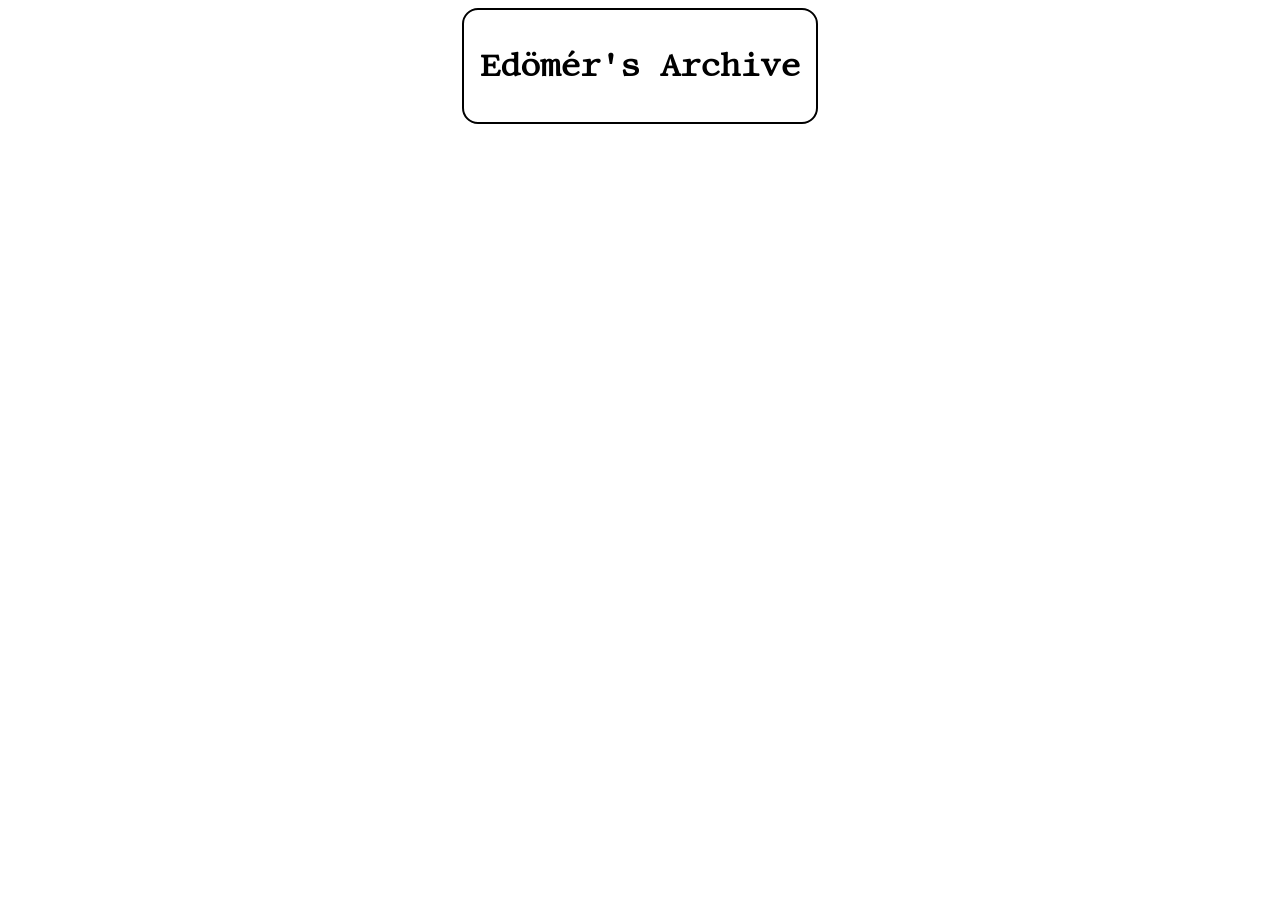
==== webpage/index.html @ afa84e31 "few things" ====
<!DOCTYPE html>
<html lang="en">
<head>
    <meta charset="UTF-8">
    <meta name="viewport" content="width=device-width, initial-scale=1.0">
    <link rel="stylesheet" href="style.css">
    <title>~ Edömér's Archive</title>
</head>
<body class="centered">
    <header>
        <div class="container centered">
            <h1>Edömér's Archive</h1>
            
        </div>
    </header>
    
</body>
</html>
---- webpage/style.css ----
/* Betűtípus definiálása és importálása */
@font-face {
    font-family: 'LibertinusMono';
    src: url('fonts/LibertinusMono-Regular.ttf');
}
@font-face {
    font-family: 'RobotoMono';
    src: url('fonts/RobotoMono-Regular.ttf');
}

body {
    font-family: 'RobotoMono', monospace;   
}

h1 {
    font-family: LibertinusMono;
}

.centered {
    display: flex;
    justify-content: center;
    align-items: center;
}

div.container {
    /* Center contents */

    
    padding: 1em;
    

    border: 2px solid black;
    border-radius: 1em;


}
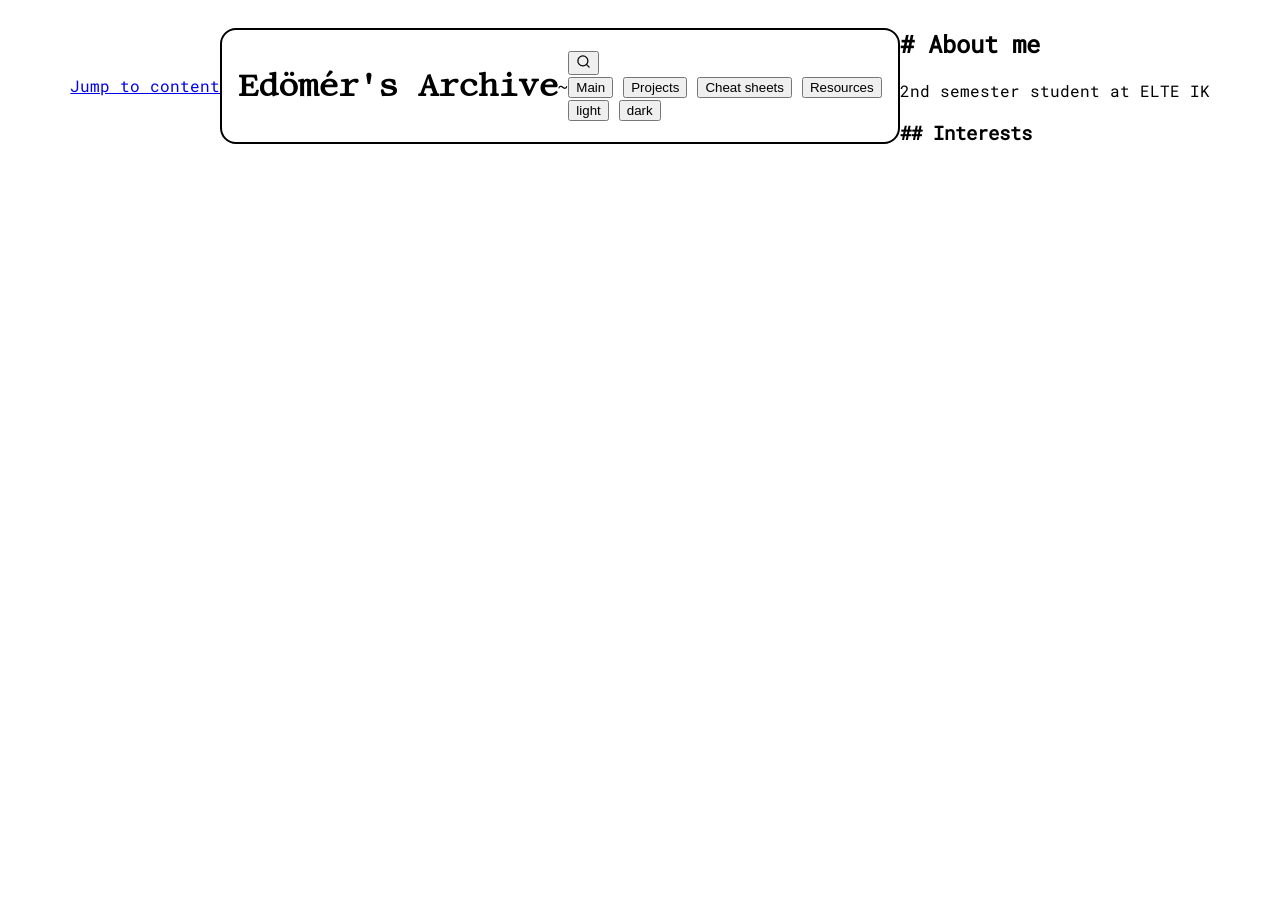
==== commit c9328703: "layout looks good, but needs rework to work with resizing and all browsers" ====
--- a/webpage/index.html
+++ b/webpage/index.html
@@ -7,12 +7,56 @@
     <title>~ Edömér's Archive</title>
 </head>
 <body class="centered">
+
+
+    <a id="jump-to-content" href="#content">Jump to content</a>
+
+
     <header>
         <div class="container centered">
             <h1>Edömér's Archive</h1>
-            
+            <p id="path">~</p>
+            <div class="centered-vertically">
+                <button id="search-button" class="centered-vertically">
+                    
+                    <span></span>
+                    <span></span>
+                    <!-- Search icon -->
+                    <svg width="15" height="15" viewBox="0 0 24 24" fill="none" stroke="currentColor" stroke-width="2" stroke-linecap="round" stroke-linejoin="round" data-darkreader-inline-stroke="" style="--darkreader-inline-stroke: currentColor;"><circle cx="11" cy="11" r="8"></circle><line x1="21" y1="21" x2="16.65" y2="16.65"></line></svg>
+                    
+                    
+                </button>
+
+                <nav class="button-choice centered-vertically">
+                    <button class="active">Main</button>
+                    <button>Projects</button>
+                    <button>Cheat sheets</button>
+                    <button>Resources</button>
+                </nav>
+
+                <div id="theme-mode-selector" class="button-choice centered-vertically">
+                    <button class="active">light</button>
+                    <button>dark</button>
+                </div>
+
+            </div>
         </div>
     </header>
-    
+    <br>
+    <article class="container" id="content">
+        <section>
+            <h2># About me</h1>
+            <p>2nd semester student at ELTE IK</p>
+
+            <h3>## Interests</h3>
+            
+        </section>
+
+        <section>
+            
+        </section>
+    </article>
+
+
 </body>
 </html>
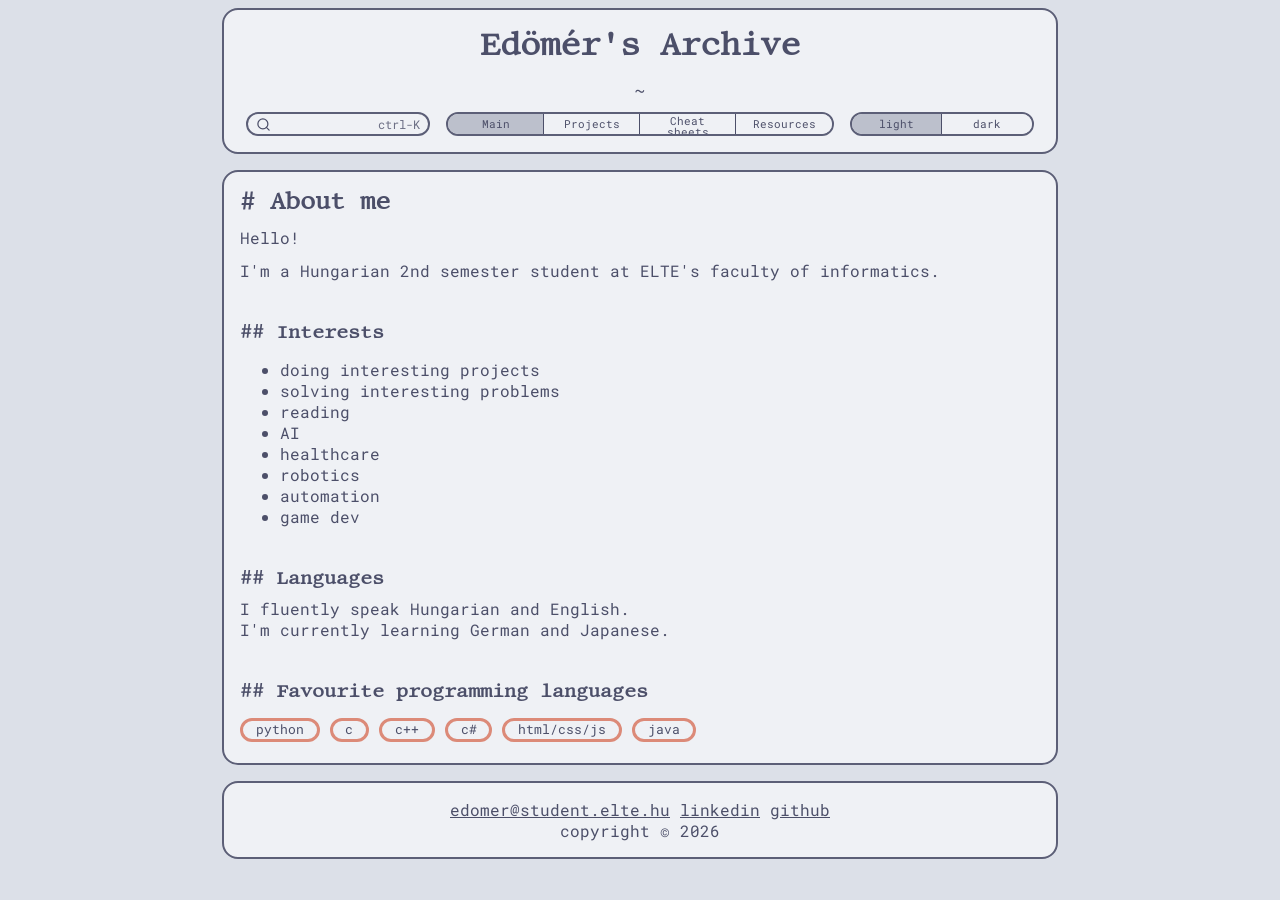
==== commit b61ffb24: "oh well i should have committed changes one at a time since that is proper and would look better on " ====
--- a/webpage/index.html
+++ b/webpage/index.html
@@ -1,62 +1,114 @@
 <!DOCTYPE html>
 <html lang="en">
+    
 <head>
-    <meta charset="UTF-8">
-    <meta name="viewport" content="width=device-width, initial-scale=1.0">
-    <link rel="stylesheet" href="style.css">
-    <title>~ Edömér's Archive</title>
+    <meta charset="UTF-8" />
+    <meta name="viewport" content="width=device-width, initial-scale=1.0" />
+    <link rel="stylesheet" href="css/style.css" />
+    <title>~/ Edömér's Archive</title>
+    <link rel="icon" type="image/x-icon" href="media/favicon.ico" />
 </head>
+
 <body class="centered">
 
-
+    <!-- Jump to content -->
     <a id="jump-to-content" href="#content">Jump to content</a>
 
+    <!-- Search -->
+    <dialog id="search-modal">
+        <input type="text" id="search-input" placeholder="Search the archive..." autocomplete="off" />
+        <ul id="search-results"></ul>
+    </dialog>
 
-    <header>
-        <div class="container centered">
-            <h1>Edömér's Archive</h1>
-            <p id="path">~</p>
-            <div class="centered-vertically">
-                <button id="search-button" class="centered-vertically">
-                    
-                    <span></span>
-                    <span></span>
-                    <!-- Search icon -->
-                    <svg width="15" height="15" viewBox="0 0 24 24" fill="none" stroke="currentColor" stroke-width="2" stroke-linecap="round" stroke-linejoin="round" data-darkreader-inline-stroke="" style="--darkreader-inline-stroke: currentColor;"><circle cx="11" cy="11" r="8"></circle><line x1="21" y1="21" x2="16.65" y2="16.65"></line></svg>
-                    
-                    
-                </button>
+    <!-- Floating back to top button -->
+    <button id="back-to-top" onclick="window.location.href='#'">Back to top</button>
 
-                <nav class="button-choice centered-vertically">
-                    <button class="active">Main</button>
-                    <button>Projects</button>
-                    <button>Cheat sheets</button>
-                    <button>Resources</button>
-                </nav>
+    <!-- Header -->
+    <header class="container centered">
+        <h1>Edömér's Archive</h1>
+        <p id="path">~</p>
+        <div id="navbar">
+            <button id="search-button" class="centered-vertically" onclick="openSearch()">
+                
+                <!-- Search icon -->
+                <svg width="15" height="15" viewBox="0 0 24 24" fill="none" stroke="currentColor" stroke-width="2" 
+                    stroke-linecap="round" stroke-linejoin="round" data-darkreader-inline-stroke="" 
+                    style="--darkreader-inline-stroke: currentColor;"><circle cx="11" cy="11" r="8"></circle>
+                    <line x1="21" y1="21" x2="16.65" y2="16.65"></line>
+                </svg>
 
-                <div id="theme-mode-selector" class="button-choice centered-vertically">
-                    <button class="active">light</button>
-                    <button>dark</button>
-                </div>
-
+                <span id="search-shortcut-text"></span>
+                
+            </button>
+    
+            <nav id="pages" class="button-choice centered-vertically">
+                <button class="active">Main</button>
+                <button onclick="window.location.href='projects.html'">Projects</button>
+                <button onclick="window.location.href='cheat-sheets.html'">Cheat sheets</button>
+                <button onclick="window.location.href='resources.html'">Resources</button>
+            </nav>
+    
+            <div id="theme-mode-selector" class="button-choice centered-vertically">
+                <button id="light-mode-button" class="active" onclick="switchToLightMode()">light</button>
+                <button id="dark-mode-button" onclick="switchToDarkMode()">dark</button>
             </div>
+    
         </div>
     </header>
-    <br>
+
+    <!-- Main content -->
     <article class="container" id="content">
-        <section>
-            <h2># About me</h1>
-            <p>2nd semester student at ELTE IK</p>
-
-            <h3>## Interests</h3>
-            
+        <section id="about-me">
+            <h2># About me</h2>
+            <p>Hello!</p>
+            <p>I'm a Hungarian 2nd semester student at ELTE's faculty of informatics.</p>
         </section>
 
-        <section>
-            
+        <section id="interests">
+            <h3>## Interests</h3>
+            <ul>
+                <li>doing interesting projects</li>
+                <li>solving interesting problems</li>
+                <li>reading</li>
+                <li>AI</li>
+                <li>healthcare</li>
+                <li>robotics</li>
+                <li>automation</li>
+                <li>game dev</li>
+            </ul>
+        </section>
+
+        <section id="spoken-languages">
+            <h3>## Languages</h3>
+            <p>I fluently speak Hungarian and English.<br>
+            I'm currently learning German and Japanese.</p>
+        </section>
+
+        <section id="programming-languages">
+            <h3>## Favourite programming languages</h3>
+            <span class="highlight">python</span>
+            <span class="highlight">c</span>
+            <span class="highlight">c++</span>
+            <span class="highlight">c#</span>
+            <span class="highlight">html/css/js</span>
+            <span class="highlight">java</span>
         </section>
     </article>
 
+    <!-- Footer -->
+    <footer class="container centered">
+        <span>
+            <a href="mailto:edomer@student.elte.hu" target="_blank">edomer@student.elte.hu</a>
+            <a href="https://www.linkedin.com/in/ed%C3%B6m%C3%A9r-nagy-3304b33b5/" target="_blank">linkedin</a>
+            <a href="https://github.com/edxmer" target="_blank">github</a>
+        </span>
+        <span>copyright © <span id="current-year"></span></span>
+    </footer>
 
+    <!--Scripts-->
+    <script src="js/theme.js"></script>
+    <script src="js/dynamically-updated-fields.js"></script>
+    <script src="js/search.js"></script>
+    <script src="js/back-to-top.js"></script>
 </body>
 </html>
--- a/webpage/css/style.css
+++ b/webpage/css/style.css
@@ -0,0 +1,12 @@
+/* Imports and declarations */
+@import url("color-styles.css"); /* Color variable declarations */
+@import url("fonts.css"); /* Font imports and definitions */
+
+/* Style settings */
+@import url("basic-settings.css"); /* Basic style settings */
+@import url("button-choice.css"); /* .button-choice */
+@import url("search.css"); /* search style settings */
+@import url("responsivity.css"); /* make the page responsive */
+@import url("print.css"); /* the print layout */
+@import url("back-to-top.css"); /* the back to top button */
+@import url("forms.css"); /* forms */
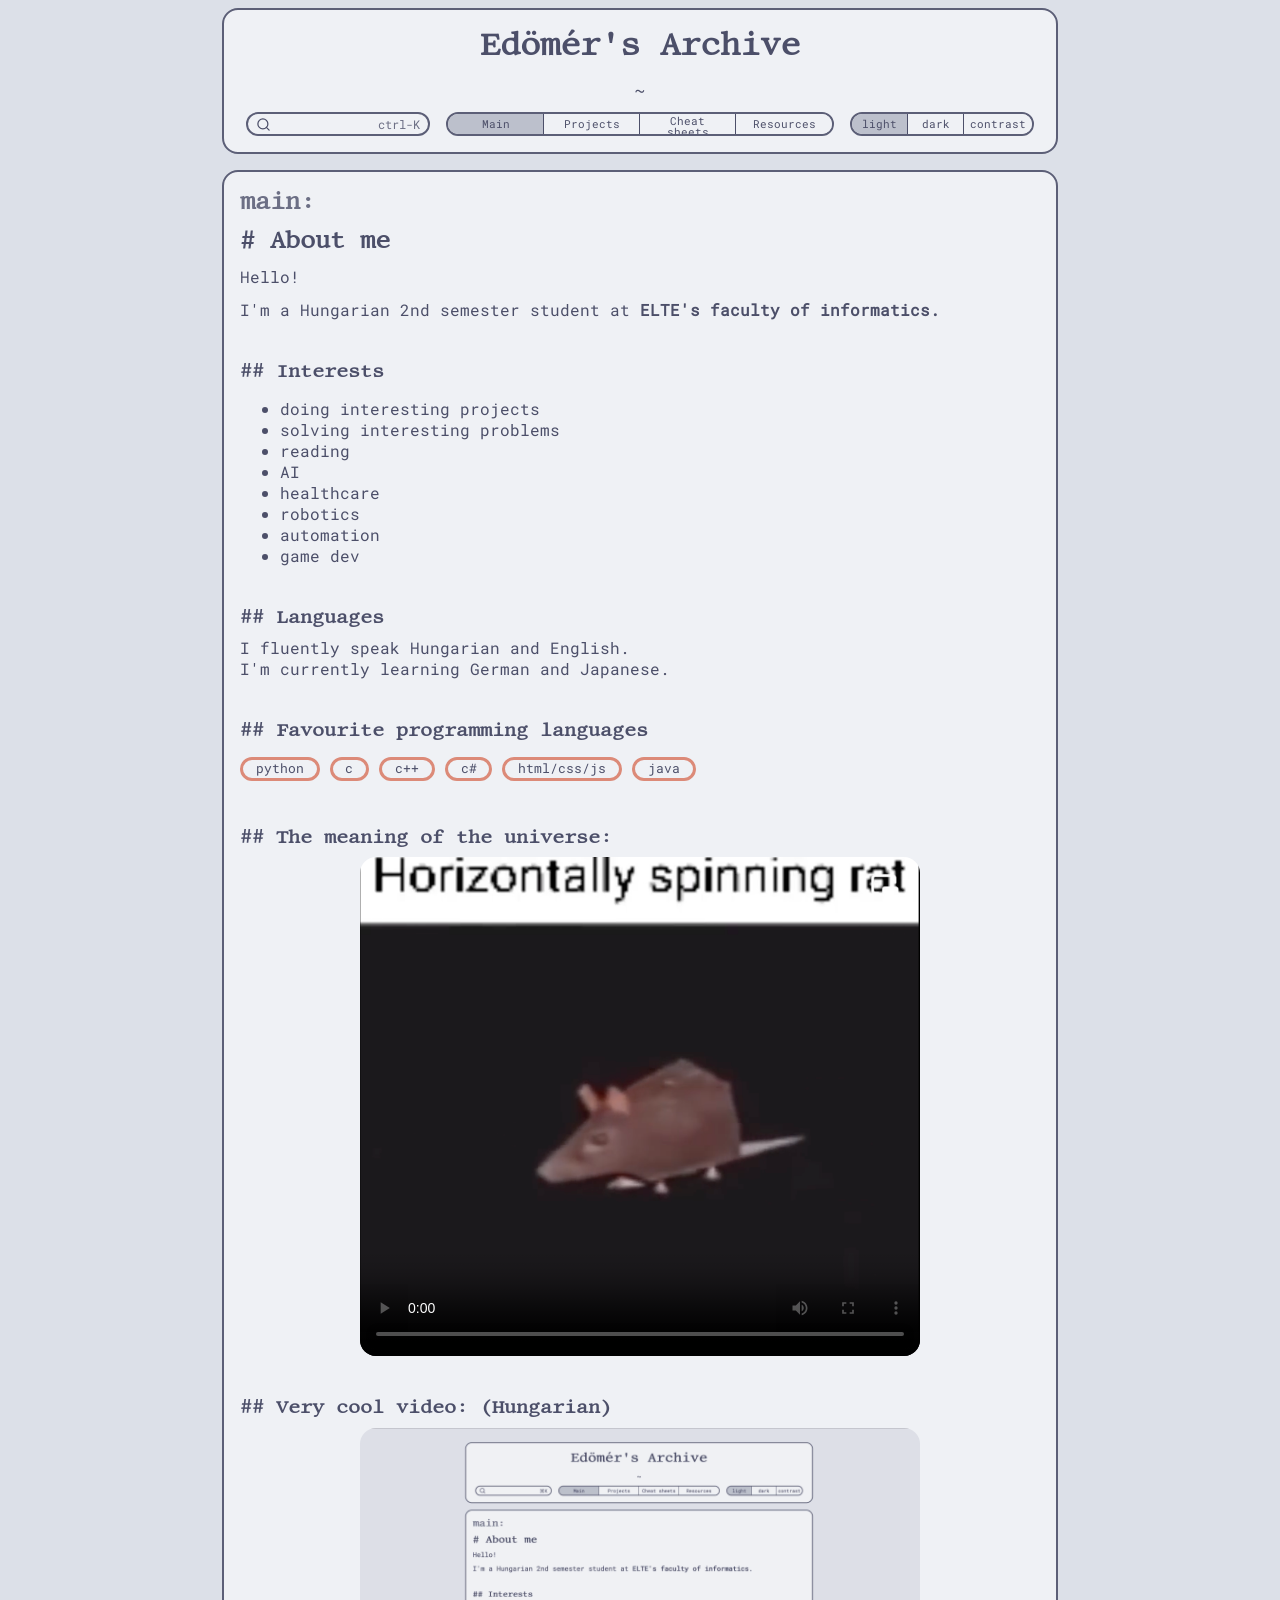
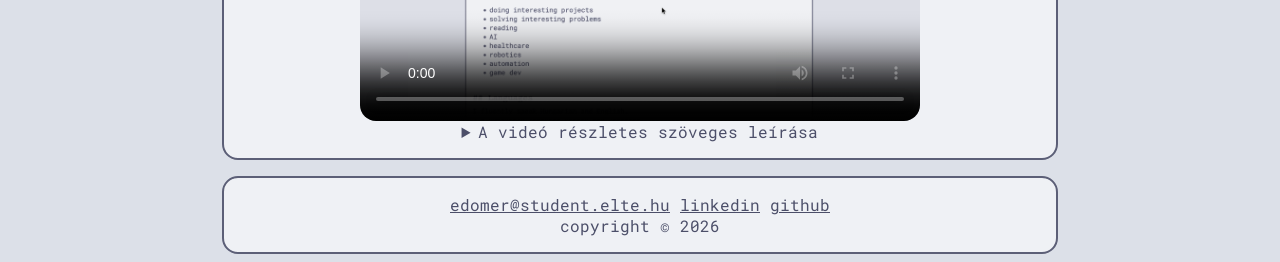
==== commit 3caba448: "ready to turn it in" ====
--- a/webpage/index.html
+++ b/webpage/index.html
@@ -2,11 +2,11 @@
 <html lang="en">
     
 <head>
-    <meta charset="UTF-8" />
-    <meta name="viewport" content="width=device-width, initial-scale=1.0" />
-    <link rel="stylesheet" href="css/style.css" />
+    <meta charset="UTF-8">
+    <meta name="viewport" content="width=device-width, initial-scale=1.0">
+    <link rel="stylesheet" href="css/style.css">
     <title>~/ Edömér's Archive</title>
-    <link rel="icon" type="image/x-icon" href="media/favicon.ico" />
+    <link rel="icon" type="image/x-icon" href="media/favicon.ico">
 </head>
 
 <body class="centered">
@@ -16,7 +16,7 @@
 
     <!-- Search -->
     <dialog id="search-modal">
-        <input type="text" id="search-input" placeholder="Search the archive..." autocomplete="off" />
+        <input type="text" id="search-input" placeholder="Search the archive..." autocomplete="off">
         <ul id="search-results"></ul>
     </dialog>
 
@@ -51,6 +51,7 @@
             <div id="theme-mode-selector" class="button-choice centered-vertically">
                 <button id="light-mode-button" class="active" onclick="switchToLightMode()">light</button>
                 <button id="dark-mode-button" onclick="switchToDarkMode()">dark</button>
+                <button id="high-contrast-mode-button" onclick="switchToHighContrastMode()">contrast</button>
             </div>
     
         </div>
@@ -58,10 +59,11 @@
 
     <!-- Main content -->
     <article class="container" id="content">
+        <h2 class="article-h">main:</h2>
         <section id="about-me">
             <h2># About me</h2>
             <p>Hello!</p>
-            <p>I'm a Hungarian 2nd semester student at ELTE's faculty of informatics.</p>
+            <p>I'm a Hungarian 2nd semester student at <strong>ELTE's faculty of informatics.</strong></p>
         </section>
 
         <section id="interests">
@@ -93,6 +95,79 @@
             <span class="highlight">html/css/js</span>
             <span class="highlight">java</span>
         </section>
+
+        <section>
+            <h3>## The meaning of the universe:</h3>
+            <div class="centered">
+                <video src="media/horizontal-spinning-rat.mp4" controls poster="media/horizontal-spinning-rat-thumbnail.png">
+                    Your browser does not support the video tag.
+                </video>
+            </div>
+        </section>
+        
+        <section>
+            <h3>## Very cool video: (Hungarian)</h3>
+            <div class="centered" lang="hu">
+                <video src="media/video2.mov" controls poster="media/video2-thumbnail.png">
+                    <span lang="en">Your browser does not support the video tag.</span>
+                </video>
+
+                <details>
+                  <summary>A videó részletes szöveges leírása</summary>
+                  <div class="video-transcription">
+                    <p>
+                        <strong>Általános leírás:</strong> 
+                        A videó egy képernyőfelvétel, amelyen ez a weboldal bemutatása látható. 
+                        A videó teljes hossza 42 másodperc, a narrátor a felvétel alatt folyamatosan beszél, 
+                        a háttér pedig a weboldalon való aktív navigáció miatt változó.
+                    </p>
+                    
+                    <p><strong>Időrendi események és elhangzott szöveg:</strong></p>
+                    <ul>
+                      <li>
+                          <strong>0:00 - 0:05:</strong> 
+                          A videó az oldal betöltésével indul. 
+                          A narrátor üdvözli a nézőt: <em>"helló, itt a weboldal"</em>. 
+                          A képernyőn a "Main" (Főoldal) lap látszik, majd az egeret a menüsoron mozgatja.
+                      </li>
+                      <li>
+                          <strong>0:05 - 0:15:</strong> 
+                          A felhasználó a "Main" fülön lejjebb görget egy beágyazott videóhoz, majd elindítja azt. 
+                          A lejátszott videón egy alacsony felbontású, 3D-s, vízszintesen forgó patkány látható ("Horizontally spinning rat" felirattal). 
+                          A narrátor így kommentálja: <em>"ez egy horizontálisan pörgő patkány, ami az élet értelme. nagyon gyönyörű."</em>
+                      </li>
+                      <li>
+                          <strong>0:16 - 0:25:</strong> 
+                          A narrátor átkattint a "Cheat sheets" fülre, ahol Unix terminál parancsok és billentyűkombinációk táblázata látható. 
+                          Azt mondja: <em>"szóval itt vannak ilyen gyorsgombok meg minden menő cucc, lehet változtatni a módot"</em>. 
+                          Ezzel egyidőben a jobb felső sarokban található menüben a "light" (világos), "dark" (sötét) és "contrast" (kontrasztos)
+                          gombokra kattintva sorra bemutatja az oldal különböző színsémáit.
+                      </li>
+                      <li>
+                          <strong>0:25 - 0:30:</strong> 
+                          Átnavigál a "Projects" fülre, majd lefelé görgetve megmutatja a különböző projektek 
+                          (pl. Character-level language model, Competitive programming) részletes szöveges leírásait.
+                          Közben hozzáteszi: <em>"igen, itt is így le vannak írva mindenféle cuccok."</em>
+                      </li>
+                      <li>
+                          <strong>0:30 - 0:38:</strong> 
+                          A "Resources" fülre kattint, majd lejjebb görget egy beküldési űrlaphoz.
+                          Az űrlap alján egy feltűnő, rózsaszínes-lilás színátmenetes háttérrel rendelkező doboz ("Preference") jelenik meg. 
+                          A narrátor megjegyzi: 
+                          <em>"ja, itt is. ja, itt van még ilyen háttérkép is, nagyon menő. remélem, hogy megkapom érte a pontot."</em>
+                      </li>
+                      <li>
+                          <strong>0:38 - 0:42:</strong> 
+                          A narrátor visszakattint a "Projects" fülre, és az egeret a menüsávon mozgatva nyugtázza, 
+                          hogy a feladat feltételei teljesültek: 
+                          <em>"meg a videó is szerintem már megvan 30 másodperc. öömm köszönöm viszlát"</em> 
+                          Ezzel a videó véget ér.
+                      </li>
+                    </ul>
+                  </div>
+                </details>
+            </div>
+        </section>
     </article>
 
     <!-- Footer -->
--- a/webpage/css/style.css
+++ b/webpage/css/style.css
@@ -9,4 +9,5 @@
 @import url("responsivity.css"); /* make the page responsive */
 @import url("print.css"); /* the print layout */
 @import url("back-to-top.css"); /* the back to top button */
-@import url("forms.css"); /* forms */+@import url("forms.css"); /* forms */
+@import url("table.css"); /* tables */
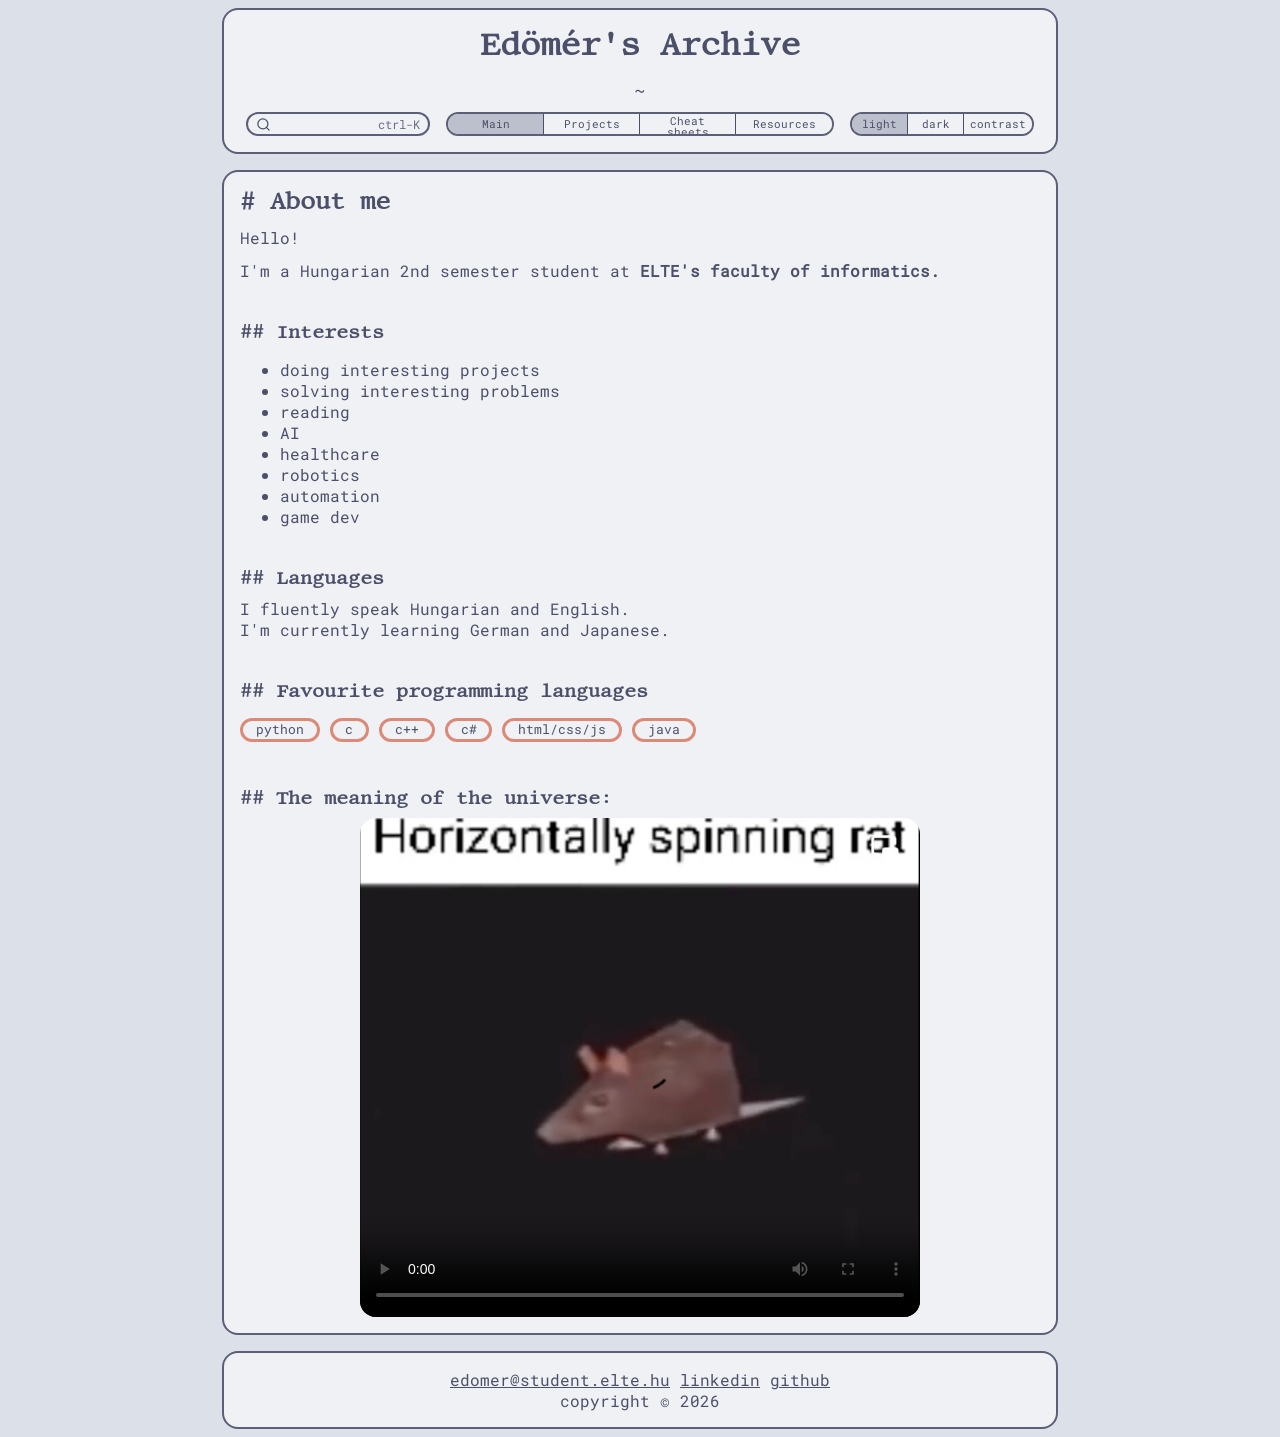
==== commit af2b329b: "removed unnecessary things, now webpage is done." ====
--- a/webpage/index.html
+++ b/webpage/index.html
@@ -59,7 +59,6 @@
 
     <!-- Main content -->
     <article class="container" id="content">
-        <h2 class="article-h">main:</h2>
         <section id="about-me">
             <h2># About me</h2>
             <p>Hello!</p>
@@ -105,69 +104,6 @@
             </div>
         </section>
         
-        <section>
-            <h3>## Very cool video: (Hungarian)</h3>
-            <div class="centered" lang="hu">
-                <video src="media/video2.mov" controls poster="media/video2-thumbnail.png">
-                    <span lang="en">Your browser does not support the video tag.</span>
-                </video>
-
-                <details>
-                  <summary>A videó részletes szöveges leírása</summary>
-                  <div class="video-transcription">
-                    <p>
-                        <strong>Általános leírás:</strong> 
-                        A videó egy képernyőfelvétel, amelyen ez a weboldal bemutatása látható. 
-                        A videó teljes hossza 42 másodperc, a narrátor a felvétel alatt folyamatosan beszél, 
-                        a háttér pedig a weboldalon való aktív navigáció miatt változó.
-                    </p>
-                    
-                    <p><strong>Időrendi események és elhangzott szöveg:</strong></p>
-                    <ul>
-                      <li>
-                          <strong>0:00 - 0:05:</strong> 
-                          A videó az oldal betöltésével indul. 
-                          A narrátor üdvözli a nézőt: <em>"helló, itt a weboldal"</em>. 
-                          A képernyőn a "Main" (Főoldal) lap látszik, majd az egeret a menüsoron mozgatja.
-                      </li>
-                      <li>
-                          <strong>0:05 - 0:15:</strong> 
-                          A felhasználó a "Main" fülön lejjebb görget egy beágyazott videóhoz, majd elindítja azt. 
-                          A lejátszott videón egy alacsony felbontású, 3D-s, vízszintesen forgó patkány látható ("Horizontally spinning rat" felirattal). 
-                          A narrátor így kommentálja: <em>"ez egy horizontálisan pörgő patkány, ami az élet értelme. nagyon gyönyörű."</em>
-                      </li>
-                      <li>
-                          <strong>0:16 - 0:25:</strong> 
-                          A narrátor átkattint a "Cheat sheets" fülre, ahol Unix terminál parancsok és billentyűkombinációk táblázata látható. 
-                          Azt mondja: <em>"szóval itt vannak ilyen gyorsgombok meg minden menő cucc, lehet változtatni a módot"</em>. 
-                          Ezzel egyidőben a jobb felső sarokban található menüben a "light" (világos), "dark" (sötét) és "contrast" (kontrasztos)
-                          gombokra kattintva sorra bemutatja az oldal különböző színsémáit.
-                      </li>
-                      <li>
-                          <strong>0:25 - 0:30:</strong> 
-                          Átnavigál a "Projects" fülre, majd lefelé görgetve megmutatja a különböző projektek 
-                          (pl. Character-level language model, Competitive programming) részletes szöveges leírásait.
-                          Közben hozzáteszi: <em>"igen, itt is így le vannak írva mindenféle cuccok."</em>
-                      </li>
-                      <li>
-                          <strong>0:30 - 0:38:</strong> 
-                          A "Resources" fülre kattint, majd lejjebb görget egy beküldési űrlaphoz.
-                          Az űrlap alján egy feltűnő, rózsaszínes-lilás színátmenetes háttérrel rendelkező doboz ("Preference") jelenik meg. 
-                          A narrátor megjegyzi: 
-                          <em>"ja, itt is. ja, itt van még ilyen háttérkép is, nagyon menő. remélem, hogy megkapom érte a pontot."</em>
-                      </li>
-                      <li>
-                          <strong>0:38 - 0:42:</strong> 
-                          A narrátor visszakattint a "Projects" fülre, és az egeret a menüsávon mozgatva nyugtázza, 
-                          hogy a feladat feltételei teljesültek: 
-                          <em>"meg a videó is szerintem már megvan 30 másodperc. öömm köszönöm viszlát"</em> 
-                          Ezzel a videó véget ér.
-                      </li>
-                    </ul>
-                  </div>
-                </details>
-            </div>
-        </section>
     </article>
 
     <!-- Footer -->
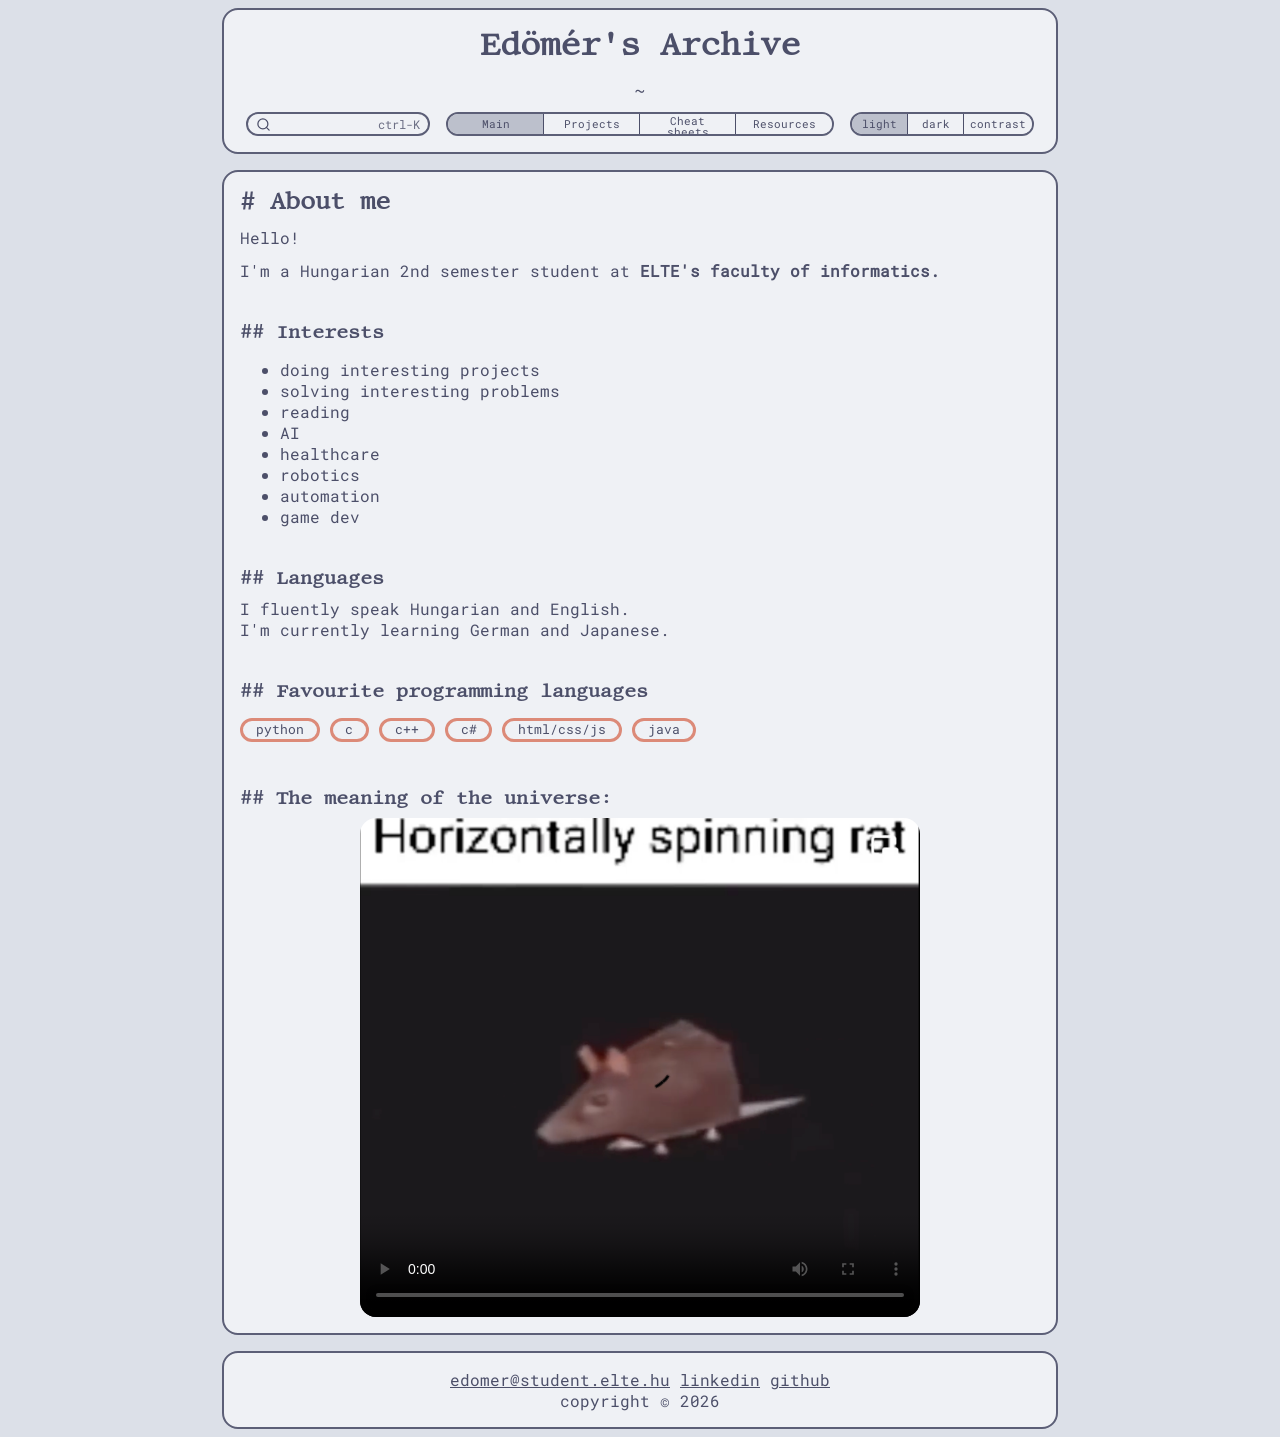
==== commit 527629e6: "added the meaning of the universe to the search index" ====
--- a/webpage/index.html
+++ b/webpage/index.html
@@ -95,7 +95,7 @@
             <span class="highlight">java</span>
         </section>
 
-        <section>
+        <section id="meaning-of-the-universe">
             <h3>## The meaning of the universe:</h3>
             <div class="centered">
                 <video src="media/horizontal-spinning-rat.mp4" controls poster="media/horizontal-spinning-rat-thumbnail.png">
